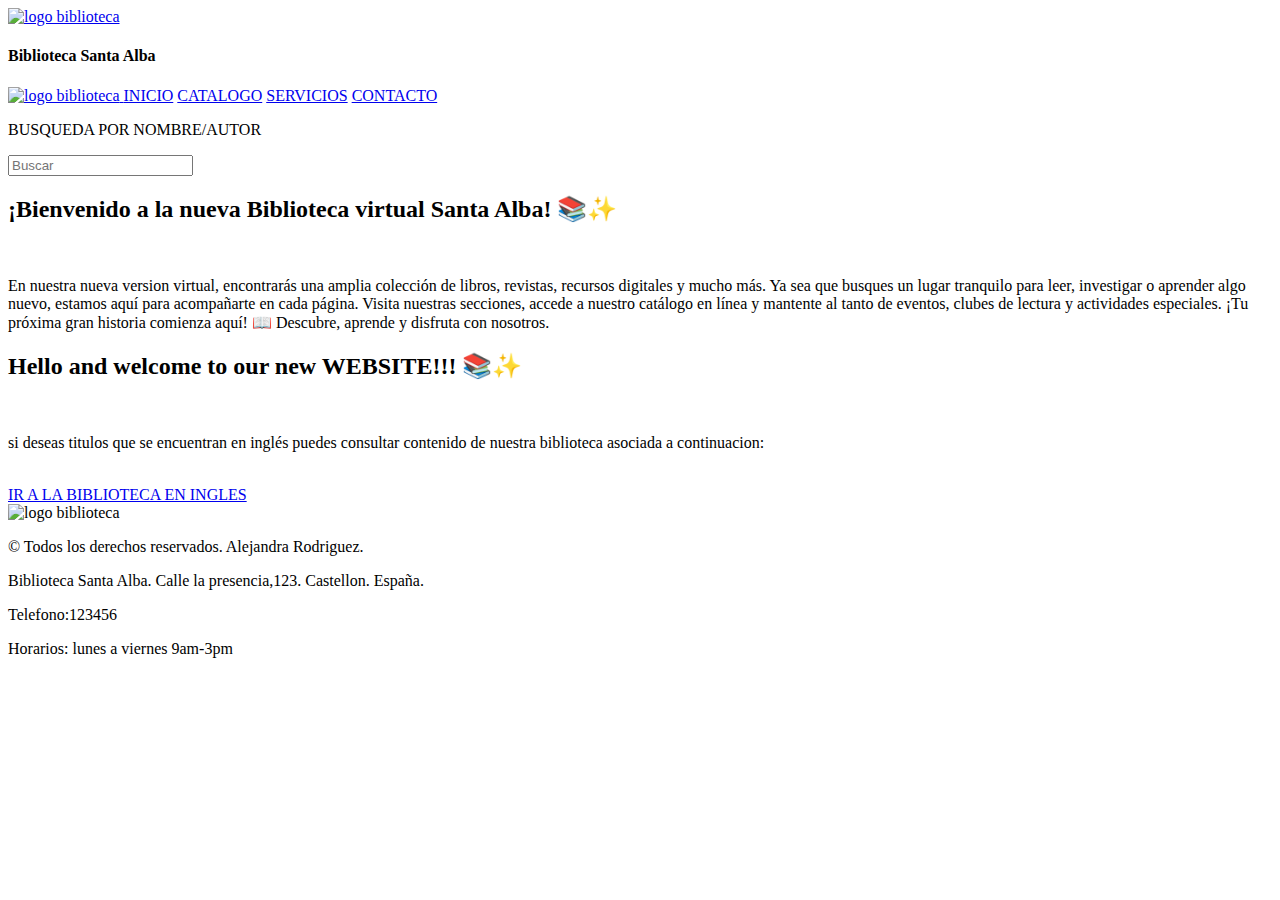
==== index.html @ d441cda3 "Add files via upload" ====
<!DOCTYPE html>
  <html lang="es">

    <head>
      <meta charset="UTF-8"/>
      <meta name="viewport" content="width=device-width, initial-scale=1.0" />
      <title>BIBLIOTECA SANTA ALBA</title>
       <link rel="shortcut icon" href="img/bookk.png" type="image/png">
       <link rel="stylesheet" href="css/style.css">
    </head>

    <body>
      <header>
        <nav>
            <a href="index.html"> <img class="logo" src="img/book.png" alt="logo biblioteca" width="90" height="90"> </a>
            <h4>Biblioteca Santa Alba</h4>
            <a href="index.html"> <img class="logo" src="img/book.png" alt="logo biblioteca" width="90" height="90"> </a>
            <a class="menu" href="index.html">INICIO</a>
            <a class="menu" href="catalogo.html">CATALOGO</a>
            <a class="menu" href="servicios.html">SERVICIOS</a>
            <a class="menu" href="contacto.html">CONTACTO</a> 
        </nav>
    </header>
    
    <div class="estructura">
    
      <main>
      <section class="bienvenida">
        <article class="bloqueportada">
          <p>BUSQUEDA POR NOMBRE/AUTOR</p>
          <input type="text" placeholder="Buscar">
      </article>

      </section>


      <section class="cpresentacion">
        <article>

        <h2>¡Bienvenido a la nueva Biblioteca virtual Santa Alba! 📚✨</h2>
        <br>
        <p>
  
          En nuestra nueva version virtual, encontrarás una amplia colección de libros, revistas, recursos digitales y mucho más. Ya sea que busques un lugar tranquilo para leer, investigar o aprender algo nuevo, estamos aquí para acompañarte en cada página.
          
          Visita nuestras secciones, accede a nuestro catálogo en línea y mantente al tanto de eventos, clubes de lectura y actividades especiales. ¡Tu próxima gran historia comienza aquí!
          
          📖 Descubre, aprende y disfruta con nosotros.
        </p>
        


      </article>
      </section>
      
      <section class="cpresentacion">
        <h2>Hello and welcome to our new WEBSITE!!! 📚✨</h2>
        <br>
        <p>si deseas titulos que se encuentran en inglés puedes consultar contenido de nuestra biblioteca asociada a continuacion: </p>
        <br>
      <a href="https://www.bodleian.ox.ac.uk/home">IR A LA BIBLIOTECA EN INGLES</a>
    </section>

      </main>

      
       <footer>
        <a class="linkfoot" ref="index.html"> <img class="logo" src="img/book.png" alt="logo biblioteca" width="40" height="40"> </a>
        
          <p>&copy; Todos los derechos reservados. Alejandra Rodriguez.</p> 
          <p>Biblioteca Santa Alba. 
            Calle la presencia,123. 
            Castellon. 
            España.</p>
            <p>Telefono:123456</p>
            <p>Horarios: lunes a viernes 9am-3pm
            </p>
     
       </footer>
      </div>

    </body>
  </html>
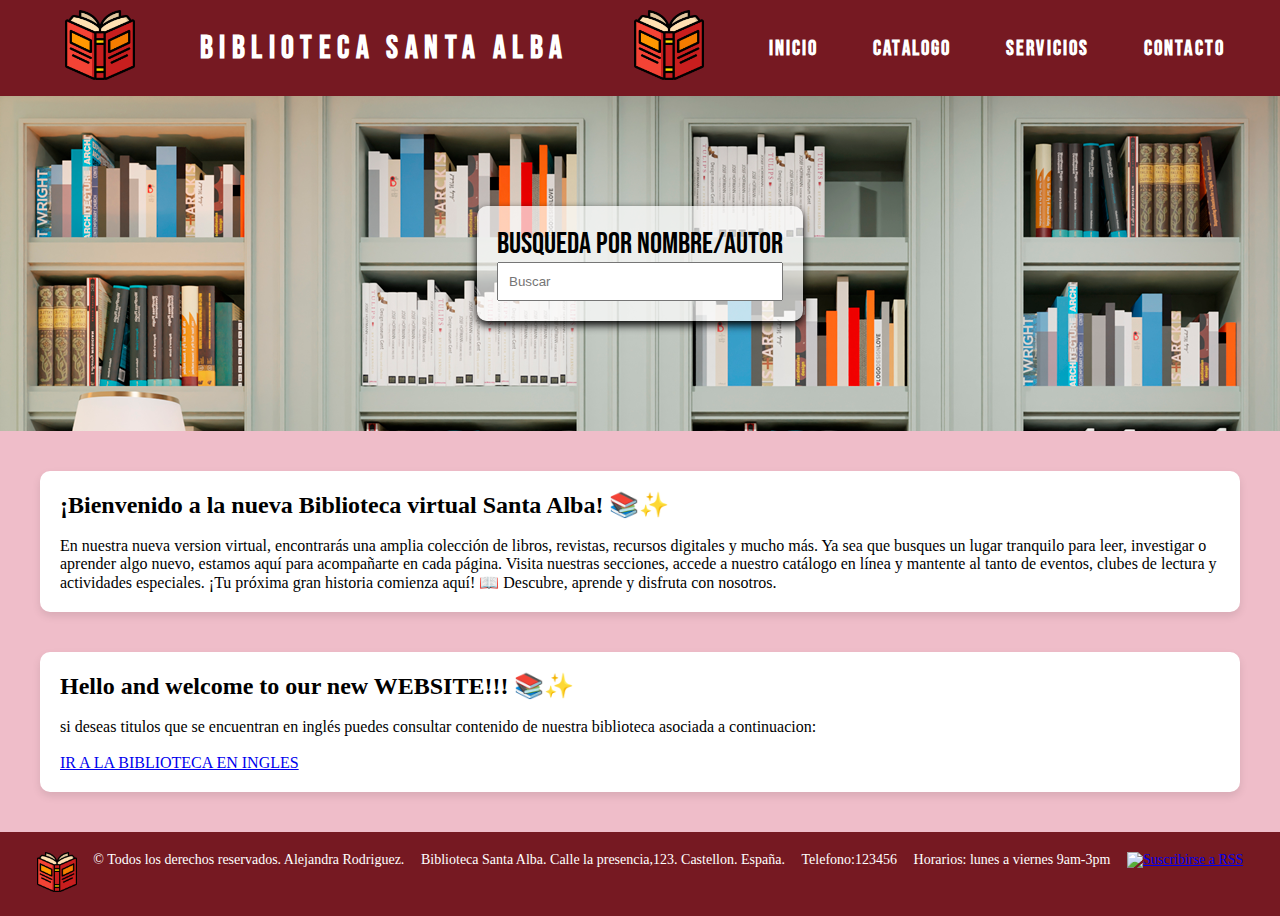
==== commit e407a82b: "Add files via upload" ====
--- a/index.html
+++ b/index.html
@@ -7,6 +7,8 @@
       <title>BIBLIOTECA SANTA ALBA</title>
        <link rel="shortcut icon" href="img/bookk.png" type="image/png">
        <link rel="stylesheet" href="css/style.css">
+       <link rel="alternate" type="application/rss+xml" title="RSS de Novedades" href="sindicacionrss.xml">
+
     </head>
 
     <body>
@@ -75,6 +77,8 @@
             <p>Telefono:123456</p>
             <p>Horarios: lunes a viernes 9am-3pm
             </p>
+            <a href="sindicacionrss.xml">
+              <img src="img/rss.png" alt="Suscribirse a RSS"> </a>
      
        </footer>
       </div>
--- a/css/style.css
+++ b/css/style.css
@@ -0,0 +1,162 @@
+@import url('https://fonts.googleapis.com/css2?family=Bebas+Neue&family=Open+Sans:ital,wght@0,300..800;1,300..800&display=swap');
+
+* {
+    margin: 0;
+    padding: 0;
+    box-sizing: border-box;
+}
+
+body {
+    background-color: #EFBDC9;
+    color: #000000;
+}
+
+header {
+    background-color: #761922;
+    color: white;
+    font-size: 2rem;
+}
+
+nav {
+    display: flex;
+    align-items: center;
+    justify-content: space-evenly;
+}
+
+nav .logo {
+    width: 100hv;
+    height: 100hv;
+    padding: 10px;
+}
+
+nav h4 {
+    font-family: "Bebas Neue", serif;
+    letter-spacing: 0.20em;
+    color: white;
+}
+
+nav a {
+    color: white;
+    font-weight: bolder;
+    font-size: 21px;
+    text-decoration: none;
+    font-family: "Bebas Neue", serif;
+    letter-spacing: 0.1em;
+}
+
+nav a:hover {
+    color: #ffee00;
+}
+    
+.bienvenida {
+    display: flex;
+    align-items: center;
+    justify-content: center;
+    padding: 110px;
+    background-image: url('../img/imagenportada2.png');
+}
+
+.bloqueportada {
+
+    background-color: rgba(255, 255, 255, 0.7);
+    padding: 20px;
+    border-radius: 10px;
+    box-shadow: 0 4px 8px rgba(0, 0, 0);
+}
+
+.bloqueportada p{
+    font-family: "Bebas Neue", serif;
+    font-size: 30px;
+}
+
+.bloqueportada input{
+    padding: 10px;
+    width: 100%;
+}
+
+
+.cpresentacion{
+    max-width: 1200px;
+    margin: 40px auto;
+    padding: 20px;
+    background: white;
+    border-radius: 10px;
+    box-shadow: 0px 4px 8px rgba(0, 0, 0, 0.1);
+}
+
+.catalogo , .servicios{
+    line-height: 35px;
+    max-width: 700px;
+    margin: 40px auto;
+    padding: 20px;
+    background: white;
+    border-radius: 10px;
+    box-shadow: 0px 4px 8px rgba(0, 0, 0, 0.1);
+    text-align: left;
+    list-style-position: inside;
+}
+.formularioo {
+    line-height: 35px;
+    max-width: 700px;
+    margin: 40px auto;
+    padding: 20px;
+    background: white;
+    border-radius: 10px;
+    box-shadow: 0px 4px 8px rgba(0, 0, 0, 0.1);
+    text-align: center;
+    font-size: larger;
+}
+
+iframe, video, audio, .imagenrecurso {
+    display: block;
+    margin: 20hv auto;
+    max-width: 100%;
+}
+
+footer {
+    display: flex;
+    justify-content: space-evenly;
+    background:#761922;
+    color: white;
+    text-align: center;
+    padding: 20px;
+    font-size: 14px;
+}
+
+.formularioo h2{
+text-align: center;
+font-family: "Bebas Neue", serif;
+letter-spacing: 0.2em;
+
+}
+
+form{
+
+    display: flex;
+    flex-direction: column;
+    justify-content: space-between;
+    align-items: center;
+
+}
+
+form label{
+    margin: 5px;
+    font-size: 30px;
+    font-family: "Bebas Neue", serif; ;
+}
+
+form input{
+   width: 60%;
+   padding: 10px;
+   margin: 10px;
+}
+
+.boton{
+    padding: 10px;
+    margin: 5px;
+    width: 150px;
+}
+.boton:hover{
+    background-color: #761922;
+    color: white;
+}
